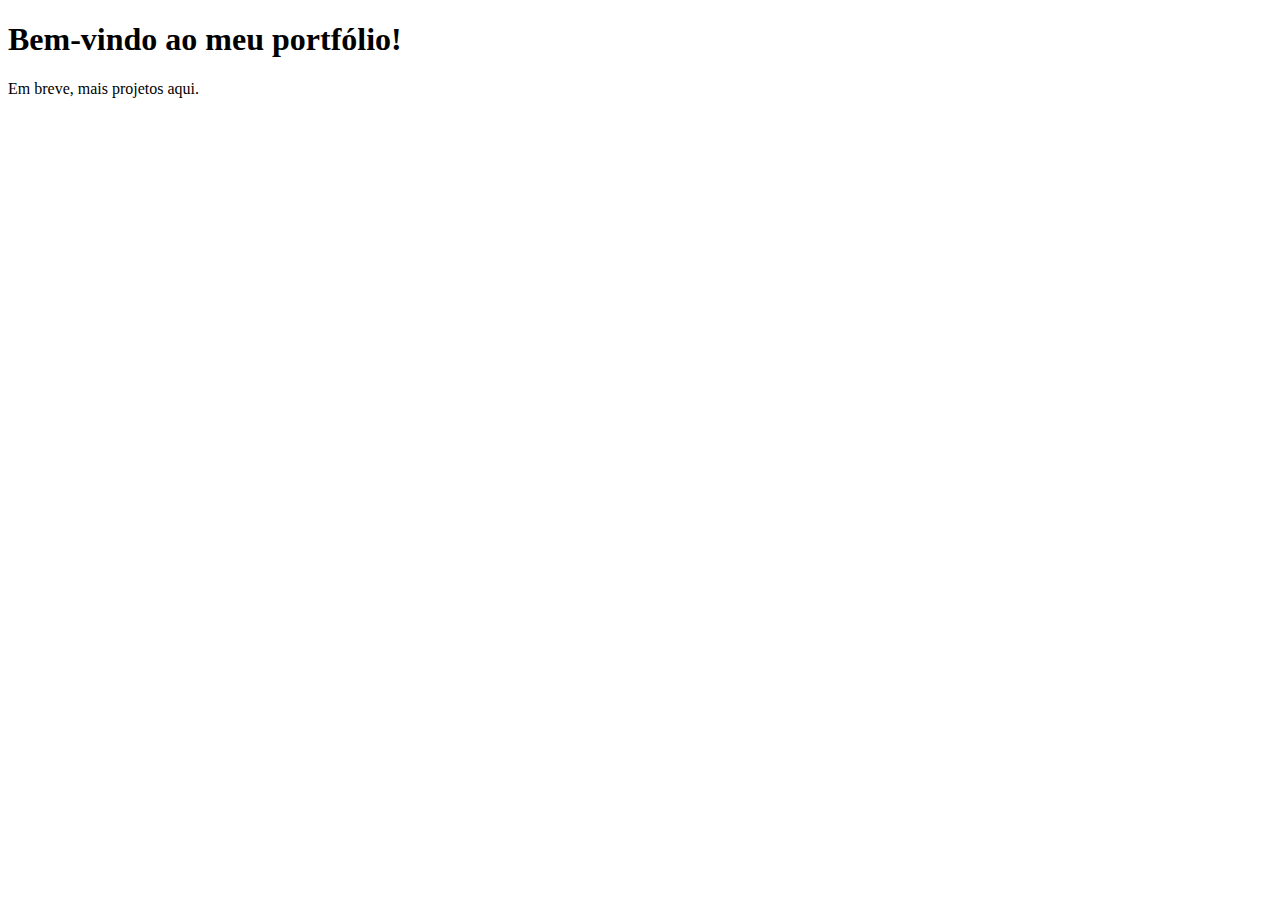
==== index.html @ 1e5122c0 "Create index.html" ====
<!DOCTYPE html>
<html lang="pt-br">
<head>
    <meta charset="UTF-8">
    <meta name="viewport" content="width=device-width, initial-scale=1.0">
    <title>Meu Portfólio</title>
</head>
<body>
    <h1>Bem-vindo ao meu portfólio!</h1>
    <p>Em breve, mais projetos aqui.</p>
</body>
</html>
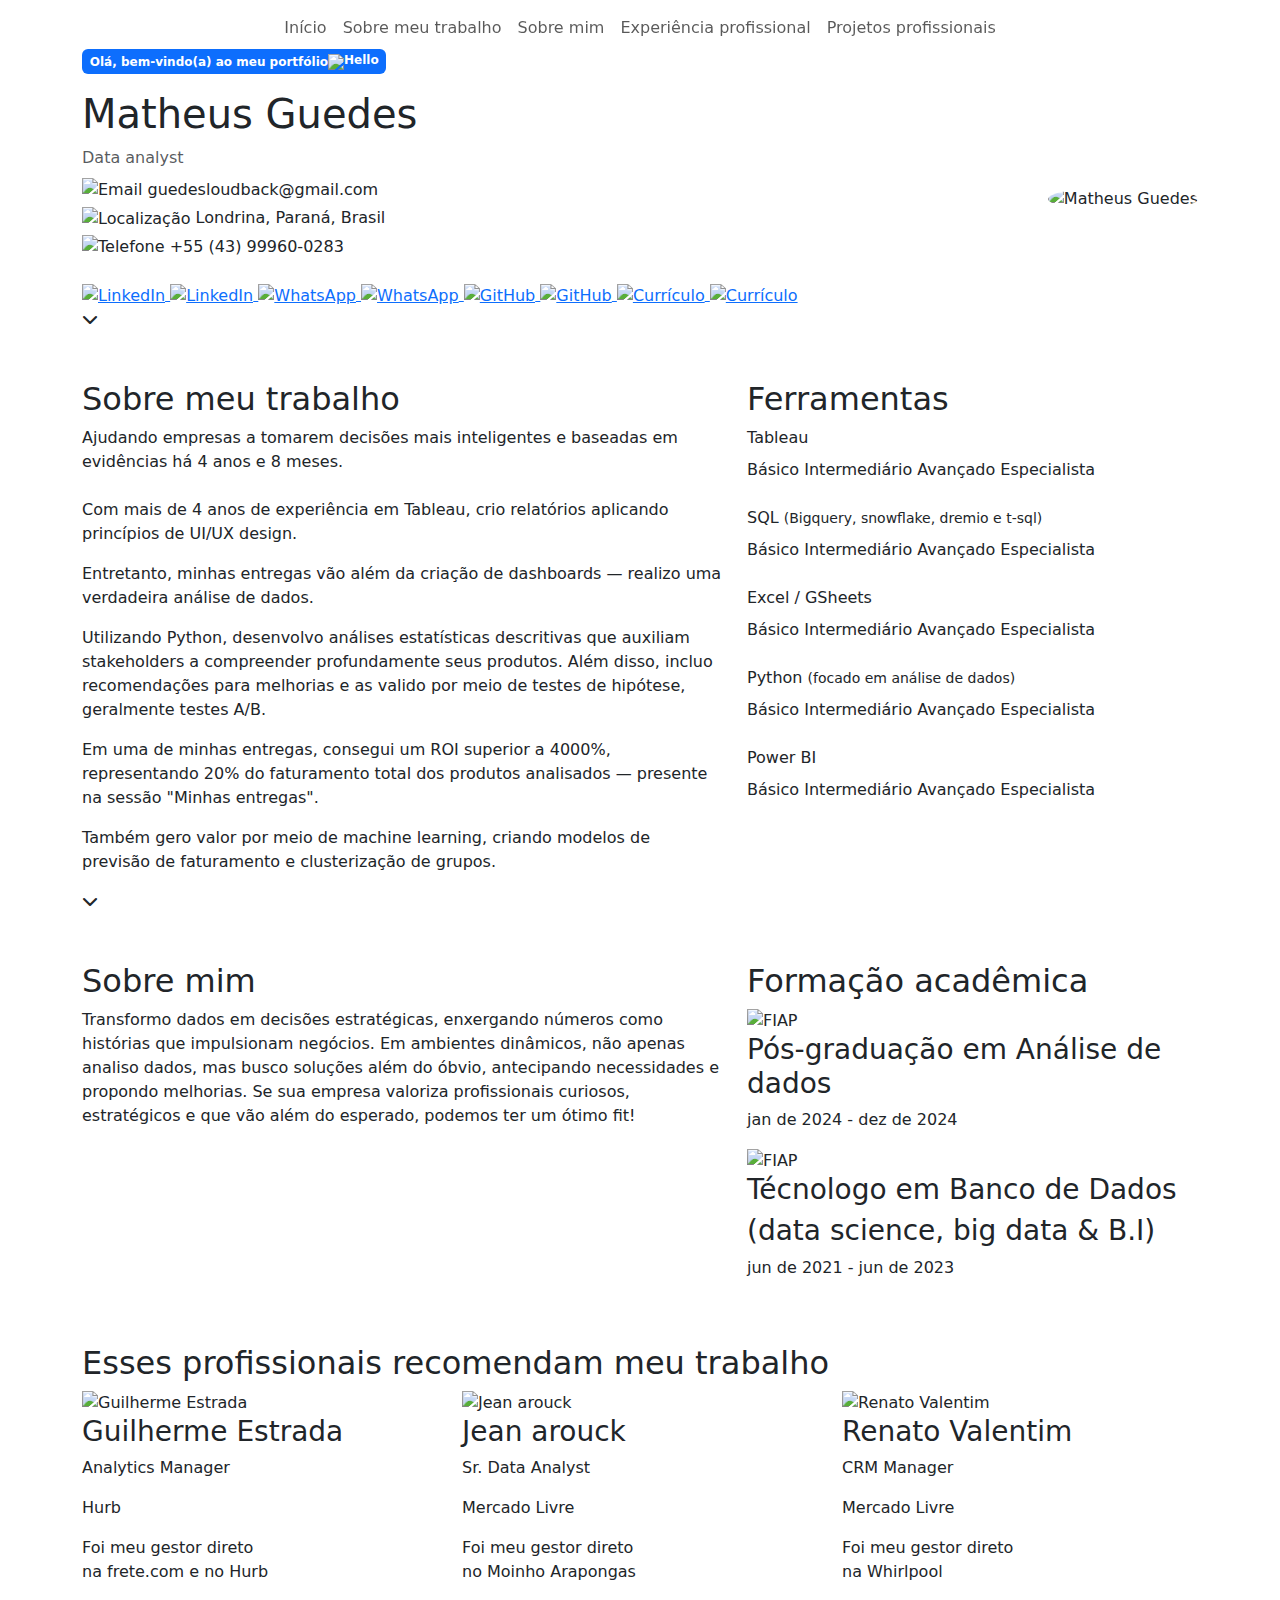
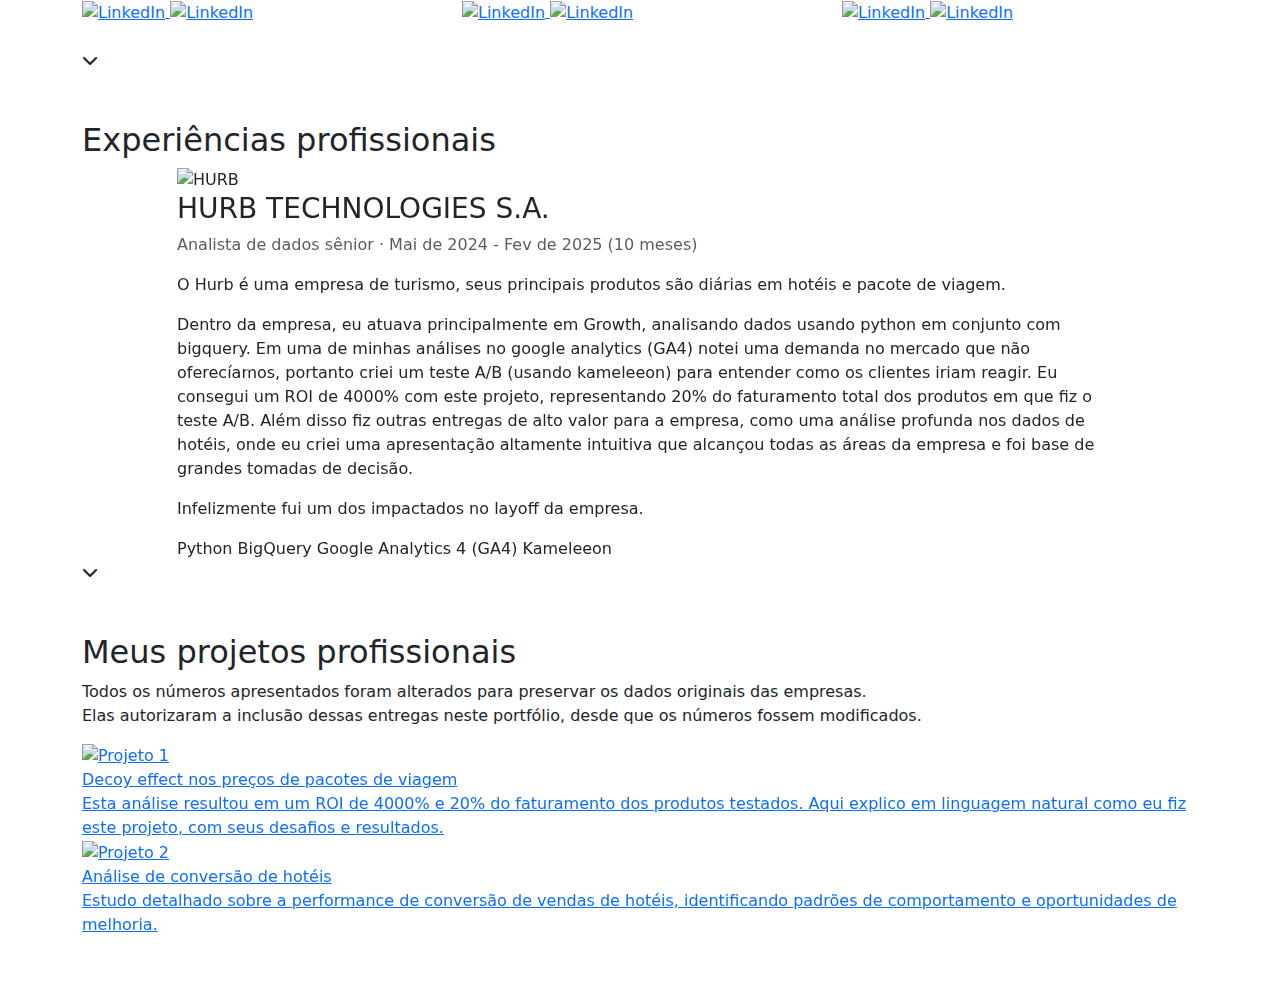
==== commit 4f59302f: "a" ====
--- a/index.html
+++ b/index.html
@@ -1,12 +1,550 @@
 <!DOCTYPE html>
-<html lang="pt-br">
+<html lang="pt-BR">
 <head>
     <meta charset="UTF-8">
     <meta name="viewport" content="width=device-width, initial-scale=1.0">
-    <title>Meu Portfólio</title>
+    <title>Portfólio Matheus Guedes</title>
+    <!-- Bootstrap CSS -->
+    <link href="https://cdn.jsdelivr.net/npm/bootstrap@5.3.0/dist/css/bootstrap.min.css" rel="stylesheet">
+    <!-- Font Awesome -->
+    <link href="https://cdnjs.cloudflare.com/ajax/libs/font-awesome/6.4.0/css/all.min.css" rel="stylesheet">
+    <!-- Google Fonts -->
+    <link href="https://fonts.googleapis.com/css2?family=Inter:wght@400;500;600;700&family=Roboto:wght@400;500;700&display=swap" rel="stylesheet">
+    <!-- Custom CSS -->
+    <link rel="stylesheet" href="css/style.css">
 </head>
 <body>
-    <h1>Bem-vindo ao meu portfólio!</h1>
-    <p>Em breve, mais projetos aqui.</p>
+    <!-- Navegação fixa -->
+    <nav class="navbar navbar-expand-lg fixed-top">
+        <div class="container">
+            <button class="navbar-toggler ms-auto" type="button" data-bs-toggle="collapse" data-bs-target="#navbarNav" aria-controls="navbarNav" aria-expanded="false" aria-label="Toggle navigation">
+                <span class="navbar-toggler-icon"></span>
+            </button>
+            <div class="collapse navbar-collapse justify-content-center" id="navbarNav">
+                <ul class="navbar-nav">
+                    <li class="nav-item">
+                        <a class="nav-link" href="#inicio">Início</a>
+                    </li>
+                    <li class="nav-item">
+                        <a class="nav-link" href="#sobre-trabalho">Sobre meu trabalho</a>
+                    </li>
+                    <li class="nav-item">
+                        <a class="nav-link" href="#sobre-mim">Sobre mim</a>
+                    </li>
+                    <li class="nav-item">
+                        <a class="nav-link" href="#experiencia">Experiência profissional</a>
+                    </li>
+                    <li class="nav-item">
+                        <a class="nav-link" href="#entregas">Projetos profissionais</a>
+                    </li>
+                </ul>
+            </div>
+        </div>
+    </nav>
+
+    <div class="container py-5">
+        <!-- Início -->
+        <section id="inicio" class="mb-5">
+            <div class="row">
+                <div class="col-12">
+                    <div class="badge bg-primary mb-3">Olá, bem-vindo(a) ao meu portfólio<img src="Imagens/hello_gif.gif" alt="Hello" class="hello-gif"></div>
+                </div>
+            </div>
+            <div class="row align-items-center">
+                <div class="col-md-8">
+                    <h1 class="mb-2">Matheus Guedes</h1>
+                    <p class="text-muted mb-2">Data analyst</p>
+                    <p class="mb-1"><img src="Imagens/icone_email.png" alt="Email" class="contact-icon"> guedesloudback@gmail.com</p>
+                    <p class="mb-1"><img src="Imagens/icone_localizacao.png" alt="Localização" class="contact-icon"> Londrina, Paraná, Brasil</p>
+                    <p class="mb-0"><img src="Imagens/icone_telefone.png" alt="Telefone" class="contact-icon"> +55 (43) 99960-0283</p>
+                    <div class="social-icons mt-4">
+                        <a href="https://www.linkedin.com/in/matheusaugustoguedes/" target="_blank" class="social-icon linkedin">
+                            <img src="Imagens/icone_linkedin.png" alt="LinkedIn" class="default">
+                            <img src="Imagens/icone_linkedin_azul.png" alt="LinkedIn" class="hover">
+                        </a>
+                        <a href="https://wa.me/5543999600283" target="_blank" class="social-icon whatsapp">
+                            <img src="Imagens/icone_whatsapp.png" alt="WhatsApp" class="default">
+                            <img src="Imagens/icone_whatsapp_verde.png" alt="WhatsApp" class="hover">
+                        </a>
+                        <a href="https://github.com/guedes220" target="_blank" class="social-icon github">
+                            <img src="Imagens/icone_github.png" alt="GitHub" class="default">
+                            <img src="Imagens/icone_github_roxo.png" alt="GitHub" class="hover">
+                        </a>
+                        <a href="Imagens/Currículo - Matheus Guedes.pdf" download="Currículo - Matheus Guedes.pdf" target="_blank" class="social-icon curriculo">
+                            <img src="Imagens/icone_curriculo.png" alt="Currículo" class="default">
+                            <img src="Imagens/icone_curriculo_azul.png" alt="Currículo" class="hover">
+                        </a>
+                    </div>
+                </div>
+                <div class="col-md-4 text-end">
+                    <img src="Imagens/foto_perfil.jpg" alt="Matheus Guedes" class="rounded-circle profile-img">
+                </div>
+            </div>
+            <div class="scroll-indicator">
+                <i class="fas fa-chevron-down"></i>
+            </div>
+        </section>
+
+        <!-- Sobre meu trabalho -->
+        <section id="sobre-trabalho" class="mb-5">
+            <div class="row">
+                <div class="col-md-7">
+                    <h2>Sobre meu trabalho</h2>
+                    <p class="highlight-text mb-4">
+                        Ajudando empresas a tomarem decisões mais inteligentes e baseadas em evidências há 4 anos e 8 meses.
+                    </p>
+                    <div class="work-description">
+                        <p>Com mais de 4 anos de experiência em Tableau, crio relatórios aplicando princípios de UI/UX design.</p>
+                        <p>Entretanto, minhas entregas vão além da criação de dashboards — realizo uma verdadeira análise de dados.</p>
+                        <p>Utilizando Python, desenvolvo análises estatísticas descritivas que auxiliam stakeholders a compreender profundamente seus produtos. Além disso, incluo recomendações para melhorias e as valido por meio de testes de hipótese, geralmente testes A/B.</p>
+                        <p>Em uma de minhas entregas, consegui um ROI superior a 4000%, representando 20% do faturamento total dos produtos analisados — presente na sessão "Minhas entregas".</p>
+                        <p>Também gero valor por meio de machine learning, criando modelos de previsão de faturamento e clusterização de grupos.</p>
+                    </div>
+                </div>
+                <div class="col-md-5">
+                    <h2>Ferramentas</h2>
+                    <div class="tools-list">
+                        <div class="tool-item mb-4">
+                            <div class="d-flex justify-content-between mb-2">
+                                <span>Tableau</span>
+                            </div>
+                            <div class="skill-level">
+                                <div class="level-indicator filled"></div>
+                                <div class="level-indicator filled"></div>
+                                <div class="level-indicator filled"></div>
+                                <div class="level-indicator filled"></div>
+                            </div>
+                            <div class="skill-labels">
+                                <span>Básico</span>
+                                <span>Intermediário</span>
+                                <span>Avançado</span>
+                                <span>Especialista</span>
+                            </div>
+                        </div>
+                        <div class="tool-item mb-4">
+                            <div class="d-flex justify-content-between mb-2">
+                                <span>SQL <small>(Bigquery, snowflake, dremio e t-sql)</small></span>
+                            </div>
+                            <div class="skill-level">
+                                <div class="level-indicator filled"></div>
+                                <div class="level-indicator filled"></div>
+                                <div class="level-indicator filled"></div>
+                                <div class="level-indicator filled"></div>
+                            </div>
+                            <div class="skill-labels">
+                                <span>Básico</span>
+                                <span>Intermediário</span>
+                                <span>Avançado</span>
+                                <span>Especialista</span>
+                            </div>
+                        </div>
+                        <div class="tool-item mb-4">
+                            <div class="d-flex justify-content-between mb-2">
+                                <span>Excel / GSheets</span>
+                            </div>
+                            <div class="skill-level">
+                                <div class="level-indicator filled"></div>
+                                <div class="level-indicator filled"></div>
+                                <div class="level-indicator filled"></div>
+                                <div class="level-indicator filled"></div>
+                            </div>
+                            <div class="skill-labels">
+                                <span>Básico</span>
+                                <span>Intermediário</span>
+                                <span>Avançado</span>
+                                <span>Especialista</span>
+                            </div>
+                        </div>
+                        <div class="tool-item mb-4">
+                            <div class="d-flex justify-content-between mb-2">
+                                <span>Python <small>(focado em análise de dados)</small></span>
+                            </div>
+                            <div class="skill-level">
+                                <div class="level-indicator filled"></div>
+                                <div class="level-indicator filled"></div>
+                                <div class="level-indicator filled"></div>
+                                <div class="level-indicator"></div>
+                            </div>
+                            <div class="skill-labels">
+                                <span>Básico</span>
+                                <span>Intermediário</span>
+                                <span>Avançado</span>
+                                <span>Especialista</span>
+                            </div>
+                        </div>
+                        <div class="tool-item mb-4">
+                            <div class="d-flex justify-content-between mb-2">
+                                <span>Power BI</span>
+                            </div>
+                            <div class="skill-level">
+                                <div class="level-indicator filled"></div>
+                                <div class="level-indicator filled"></div>
+                                <div class="level-indicator"></div>
+                                <div class="level-indicator"></div>
+                            </div>
+                            <div class="skill-labels">
+                                <span>Básico</span>
+                                <span>Intermediário</span>
+                                <span>Avançado</span>
+                                <span>Especialista</span>
+                            </div>
+                        </div>
+                    </div>
+                </div>
+            </div>
+            <div class="scroll-indicator">
+                <i class="fas fa-chevron-down"></i>
+            </div>
+        </section>
+
+        <!-- Sobre mim -->
+        <section id="sobre-mim" class="mb-5">
+            <div class="row">
+                <div class="col-md-7">
+                    <h2>Sobre mim</h2>
+                    <div class="about-content">
+                        <p>Transformo dados em decisões estratégicas, enxergando números como histórias que impulsionam negócios. Em ambientes dinâmicos, não apenas analiso dados, mas busco soluções além do óbvio, antecipando necessidades e propondo melhorias. Se sua empresa valoriza profissionais curiosos, estratégicos e que vão além do esperado, podemos ter um ótimo fit!
+
+
+
+
+
+
+
+                        </p>
+                    </div>
+                </div>
+                <div class="col-md-5">
+                    <h2>Formação acadêmica</h2>
+                    <div class="education-timeline">
+                        <div class="education-item">
+                            <div class="education-logo">
+                                <img src="Imagens/fiap.png" alt="FIAP">
+                            </div>
+                            <div class="education-info">
+                                <h3>Pós-graduação em Análise de dados</h3>
+                                <p class="period">jan de 2024 - dez de 2024</p>
+                            </div>
+                        </div>
+                        <div class="education-item">
+                            <div class="education-logo">
+                                <img src="Imagens/fiap.png" alt="FIAP">
+                            </div>
+                            <div class="education-info">
+                                <h3>Técnologo em Banco de Dados</h3>
+                                <h3>(data science, big data & B.I)</h3>
+                                <p class="period">jun de 2021 - jun de 2023</p>
+                            </div>
+                        </div>
+                    </div>
+                </div>
+            </div>
+
+            <h2 class="mt-5">Esses profissionais recomendam meu trabalho</h2>
+            <!-- Desktop Layout -->
+            <div class="row d-none d-md-flex">
+                <div class="col-md-4 mb-4">
+                    <div class="recommendation-card">
+                        <img src="Imagens/guilherme.jpg" alt="Guilherme Estrada" class="recommender-img">
+                        <h3>Guilherme Estrada</h3>
+                        <p>Analytics Manager</p>
+                        <p>Hurb</p>
+                        <p class="recommendation-text">Foi meu gestor direto<br> na frete.com e no Hurb</p>
+                        <a href="https://www.linkedin.com/in/guilhermeestrada/" target="_blank" class="recommendation-linkedin">
+                            <img src="Imagens/icone_linkedin.png" alt="LinkedIn" class="default">
+                            <img src="Imagens/icone_linkedin_azul.png" alt="LinkedIn" class="hover">
+                        </a>
+                    </div>
+                </div>
+                <div class="col-md-4 mb-4">
+                    <div class="recommendation-card">
+                        <img src="Imagens/jean.jpg" alt="Jean arouck" class="recommender-img">
+                        <h3>Jean arouck</h3>
+                        <p>Sr. Data Analyst</p>
+                        <p>Mercado Livre</p>
+                        <p class="recommendation-text">Foi meu gestor direto<br> no Moinho Arapongas</p>
+                        <a href="https://www.linkedin.com/in/jeanarouck/" target="_blank" class="recommendation-linkedin">
+                            <img src="Imagens/icone_linkedin.png" alt="LinkedIn" class="default">
+                            <img src="Imagens/icone_linkedin_azul.png" alt="LinkedIn" class="hover">
+                        </a>
+                    </div>
+                </div>
+                <div class="col-md-4 mb-4">
+                    <div class="recommendation-card">
+                        <img src="Imagens/renato.jpg" alt="Renato Valentim" class="recommender-img">
+                        <h3>Renato Valentim</h3>
+                        <p>CRM Manager</p>
+                        <p>Mercado Livre</p>
+                        <p class="recommendation-text">Foi meu gestor direto<br> na Whirlpool</p>
+                        <a href="https://www.linkedin.com/in/renato-valentin-34b9bb12b/" target="_blank" class="recommendation-linkedin">
+                            <img src="Imagens/icone_linkedin.png" alt="LinkedIn" class="default">
+                            <img src="Imagens/icone_linkedin_azul.png" alt="LinkedIn" class="hover">
+                        </a>
+                    </div>
+                </div>
+            </div>
+
+            <!-- Mobile Carousel -->
+            <div id="recommendationsCarousel" class="carousel slide d-md-none" data-bs-ride="false" data-bs-interval="false">
+                <div class="carousel-inner">
+                    <div class="carousel-item active">
+                        <div class="recommendation-card">
+                            <img src="Imagens/guilherme.jpg" alt="Guilherme Estrada" class="recommender-img">
+                            <h3>Guilherme Estrada</h3>
+                            <p>Analytics Manager</p>
+                            <p>Hurb</p>
+                            <p class="recommendation-text">Foi meu gestor direto<br> na frete.com e no Hurb</p>
+                            <a href="https://www.linkedin.com/in/guilhermeestrada/" target="_blank" class="recommendation-linkedin">
+                                <img src="Imagens/icone_linkedin.png" alt="LinkedIn" class="default">
+                                <img src="Imagens/icone_linkedin_azul.png" alt="LinkedIn" class="hover">
+                            </a>
+                        </div>
+                    </div>
+                    <div class="carousel-item">
+                        <div class="recommendation-card">
+                            <img src="Imagens/jean.jpg" alt="Jean arouck" class="recommender-img">
+                            <h3>Jean arouck</h3>
+                            <p>Sr. Data Analyst</p>
+                            <p>Mercado Livre</p>
+                            <p class="recommendation-text">Foi meu gestor direto<br> no Moinho Arapongas</p>
+                            <a href="https://www.linkedin.com/in/jeanarouck/" target="_blank" class="recommendation-linkedin">
+                                <img src="Imagens/icone_linkedin.png" alt="LinkedIn" class="default">
+                                <img src="Imagens/icone_linkedin_azul.png" alt="LinkedIn" class="hover">
+                            </a>
+                        </div>
+                    </div>
+                    <div class="carousel-item">
+                        <div class="recommendation-card">
+                            <img src="Imagens/renato.jpg" alt="Renato Valentim" class="recommender-img">
+                            <h3>Renato Valentim</h3>
+                            <p>CRM Manager</p>
+                            <p>Mercado Livre</p>
+                            <p class="recommendation-text">Foi meu gestor direto<br> na Whirlpool</p>
+                            <a href="https://www.linkedin.com/in/renato-valentin-34b9bb12b/" target="_blank" class="recommendation-linkedin">
+                                <img src="Imagens/icone_linkedin.png" alt="LinkedIn" class="default">
+                                <img src="Imagens/icone_linkedin_azul.png" alt="LinkedIn" class="hover">
+                            </a>
+                        </div>
+                    </div>
+                </div>
+                
+                <!-- Navigation Container -->
+                <div class="carousel-navigation-container">
+                    <button class="carousel-control-prev" type="button" data-bs-target="#recommendationsCarousel" data-bs-slide="prev" data-bs-toggle="tooltip" data-bs-placement="top" title="Recomendação anterior">
+                        <i class="fas fa-chevron-left"></i>
+                        <span class="visually-hidden">Anterior</span>
+                    </button>
+                    
+                    <div class="carousel-indicators">
+                        <button type="button" data-bs-target="#recommendationsCarousel" data-bs-slide-to="0" class="active" aria-current="true" aria-label="Recomendação 1"></button>
+                        <button type="button" data-bs-target="#recommendationsCarousel" data-bs-slide-to="1" aria-label="Recomendação 2"></button>
+                        <button type="button" data-bs-target="#recommendationsCarousel" data-bs-slide-to="2" aria-label="Recomendação 3"></button>
+                    </div>
+                    
+                    <button class="carousel-control-next" type="button" data-bs-target="#recommendationsCarousel" data-bs-slide="next" data-bs-toggle="tooltip" data-bs-placement="top" title="Próxima recomendação">
+                        <i class="fas fa-chevron-right"></i>
+                        <span class="visually-hidden">Próximo</span>
+                    </button>
+                </div>
+            </div>
+
+            <div class="scroll-indicator">
+                <i class="fas fa-chevron-down"></i>
+            </div>
+        </section>
+
+        <!-- Experiência profissional -->
+        <section id="experiencia" class="mb-5">
+            <h2>Experiências profissionais</h2>
+            <div class="row justify-content-center">
+                <div class="col-md-10">
+                    <div id="experienceCarousel" class="carousel slide" data-bs-ride="false" data-bs-interval="false" data-bs-touch="true">
+                        <div class="carousel-inner">
+                            <!-- HURB -->
+                            <div class="carousel-item active">
+                                <div class="experience-item">
+                                    <div class="experience-header">
+                                        <div class="company-logo">
+                                            <img src="Imagens/hurb_logo.png" alt="HURB">
+                                        </div>
+                                        <div class="company-info">
+                                            <h3>HURB TECHNOLOGIES S.A.</h3>
+                                            <p class="text-muted">Analista de dados sênior · Mai de 2024 - Fev de 2025 (10 meses)</p>
+                                        </div>
+                                    </div>
+                                    <p class="experience-description"><span class="experience-highlight">O Hurb é uma empresa de turismo, seus principais produtos são diárias em hotéis e pacote de viagem.</span></p>
+                                    <p class="experience-description"> Dentro da empresa, eu atuava principalmente em Growth, analisando dados usando python em conjunto com bigquery. Em uma de minhas análises no google analytics (GA4) notei uma demanda no mercado que não oferecíamos, portanto criei um teste A/B (usando kameleeon) para entender como os clientes iriam reagir.
+                                    Eu consegui um ROI de 4000% com este projeto, representando 20% do faturamento total dos produtos em que fiz o teste A/B. Além disso fiz outras entregas de alto valor para a empresa, como uma análise profunda nos dados de hotéis, onde eu criei uma apresentação altamente intuitiva que alcançou todas as áreas da empresa e foi base de grandes tomadas de decisão.</p>
+                                    <p class="experience-description"><span class="experience-highlight">Infelizmente fui um dos impactados no layoff da empresa.</span></p>
+                                    <div class="experience-skills">
+                                        <span class="skill-badge">Python</span>
+                                        <span class="skill-badge">BigQuery</span>
+                                        <span class="skill-badge">Google Analytics 4 (GA4)</span>
+                                        <span class="skill-badge">Kameleeon</span>
+                                    </div>
+                                </div>
+                            </div>
+
+                            <!-- FRETE.COM -->
+                            <div class="carousel-item">
+                                <div class="experience-item">
+                                    <div class="experience-header">
+                                        <div class="company-logo">
+                                            <img src="Imagens/frete_logo.png" alt="FRETE.COM">
+                                        </div>
+                                        <div class="company-info">
+                                            <h3>FRETE.COM</h3>
+                                            <p class="text-muted">Analista de dados & BI · Abr de 2023 - Mai de 2024 (1 ano e 2 meses)</p>
+                                        </div>
+                                    </div>
+                                    <p class="experience-description"><span class="experience-highlight">A frete.com é uma logtech unicórnio, ela é conhecida popularmente por ser "o uber do caminhoneiro", pois seu aplicativo Fretebras trabalha conectando motoristas de caminhão à empresas com demanda de frete.</span></p>
+                                    <p class="experience-description">Dentro da empresa, trabalhava no setor comercial, com foco nos clientes estratégicos da empresa (key accounts). Usava snowflake para criar consultas SQL que alimentavam os relatórios que eu criava no Tableau. Tínhamos um foco grande na qualidade de dados, eu criei uma forma dos usuários verem em tempo real a qualidade dos dados no relatório em que ele estava analisando. Padronizei visualmente todos os relatórios do Tableau, usando táticas de UI/UX design. Fui o responsável pelo projeto de Self-service analytics da empresa, onde o foco era com que os colaboradores conseguissem criar seus próprios relatórios, ensinei 30+ pessoas a usar Tableau. Para esse projeto tive também que padronizar o consumo de dados, criando diversas tabelas One Big Table, para centralizar os dados.</p>
+                                    <div class="experience-skills">
+                                        <span class="skill-badge">Python</span>
+                                        <span class="skill-badge">Tableau</span>
+                                        <span class="skill-badge">Snowflake</span>
+                                        <span class="skill-badge">Dremio</span>
+                                    </div>
+                                </div>
+                            </div>
+
+                            <!-- WHIRLPOOL -->
+                            <div class="carousel-item">
+                                <div class="experience-item">
+                                    <div class="experience-header">
+                                        <div class="company-logo">
+                                            <img src="Imagens/whirlpool_logo.png" alt="WHIRLPOOL S.A">
+                                        </div>
+                                        <div class="company-info">
+                                            <h3>WHIRLPOOL S.A</h3>
+                                            <p class="text-muted">Consultor analista de business intelligence PL · Dez de 2021 - Abr de 2023 (1 meses e 5 meses)</p>
+                                        </div>
+                                    </div>
+                                    <p class="experience-description"><span class="experience-highlight">A Whirlpool é uma gigante global, no Brasil ela é conhecida pelas marcas Brastemp, Consul e Kitchen Aid.</span></p>
+                                    <p class="experience-description">Atuei no setor de Trade Marketing, focado na criação de relatórios no Tableau. Utilizava BigQuery para desenvolver consultas SQL que alimentavam essas análises. Minha principal entrega foi um relatório de análise de preços, que comparava os valores dos produtos da empresa com os dos concorrentes, permitindo identificar o preço ideal para cada item e seu principal rival no mercado. Esse relatório embasou decisões estratégicas. Além disso, desenvolvi um script em Python que enviava automaticamente e-mails diários com imagens de relatórios para a diretoria.</p>
+                                    <div class="experience-skills">
+                                        <span class="skill-badge">Python</span>
+                                        <span class="skill-badge">Tableau</span>
+                                        <span class="skill-badge">BigQuery</span>
+                                    </div>
+                                </div>
+                            </div>
+
+                            <!-- MOINHO ARAPONGAS -->
+                            <div class="carousel-item">
+                                <div class="experience-item">
+                                    <div class="experience-header">
+                                        <div class="company-logo">
+                                            <img src="Imagens/moinho_logo.png" alt="MOINHO ARAPONGAS S/A">
+                                        </div>
+                                        <div class="company-info">
+                                            <h3>MOINHO ARAPONGAS S/A</h3>
+                                            <p class="text-muted">Analista de business intelligence JR · Out de 2020 - Dez de 2021 (1 ano e 3 meses)</p>
+                                        </div>
+                                    </div>
+                                    <p class="experience-description"><span class="experience-highlight">Se destaca pela produção de farinhas de trigo e massas alimentícias de alta qualidade.</span></p>
+                                    <p class="experience-description">Desenvolvia relatórios no Tableau para diversas áreas da empresa, com foco no setor comercial. 
+                                        Utilizava SQL Server para consumir e realizar ETL dos dados do Protheus (TOTVS). Além disso, criava e atualizava planilhas inteligentes no Excel para apoiar a equipe de produção. 
+                                        No dia a dia, identificava desafios do setor comercial e implementava soluções para otimizar a tomada de decisão, incluindo a distribuição de metas dos vendedores.Minha principal entrega foi a criação de um bot no Telegram, desenvolvido em Python, que enviava automaticamente imagens de relatórios do Tableau para os vendedores, permitindo que acompanhassem seu progresso em tempo real.</p>
+                                    <div class="experience-skills">
+                                        <span class="skill-badge">Python</span>
+                                        <span class="skill-badge">Tableau</span>
+                                        <span class="skill-badge">SQL Server</span>
+                                    </div>
+                                </div>
+                            </div>
+                        </div>
+                        
+                        <!-- Navigation Container -->
+                        <div class="carousel-navigation-container">
+                            <button class="carousel-control-prev" type="button" data-bs-target="#experienceCarousel" data-bs-slide="prev" data-bs-toggle="tooltip" data-bs-placement="top" title="Experiência anterior">
+                                <i class="fas fa-chevron-left"></i>
+                                <span class="visually-hidden">Anterior</span>
+                            </button>
+                            
+                            <div class="carousel-indicators">
+                                <button type="button" data-bs-target="#experienceCarousel" data-bs-slide-to="0" class="active" aria-current="true" aria-label="Experiência 1" data-bs-toggle="tooltip" data-bs-placement="top" title="HURB"></button>
+                                <button type="button" data-bs-target="#experienceCarousel" data-bs-slide-to="1" aria-label="Experiência 2" data-bs-toggle="tooltip" data-bs-placement="top" title="FRETE.COM"></button>
+                                <button type="button" data-bs-target="#experienceCarousel" data-bs-slide-to="2" aria-label="Experiência 3" data-bs-toggle="tooltip" data-bs-placement="top" title="WHIRLPOOL"></button>
+                                <button type="button" data-bs-target="#experienceCarousel" data-bs-slide-to="3" aria-label="Experiência 4" data-bs-toggle="tooltip" data-bs-placement="top" title="MOINHO ARAPONGAS"></button>
+                            </div>
+                            
+                            <button class="carousel-control-next" type="button" data-bs-target="#experienceCarousel" data-bs-slide="next" data-bs-toggle="tooltip" data-bs-placement="top" title="Próxima experiência">
+                                <i class="fas fa-chevron-right"></i>
+                                <span class="visually-hidden">Próximo</span>
+                            </button>
+                        </div>
+                    </div>
+                </div>
+            </div>
+            <div class="scroll-indicator">
+                <i class="fas fa-chevron-down"></i>
+            </div>
+        </section>
+
+        <!-- Minhas entregas -->
+        <section id="entregas">
+            <h2>Meus projetos profissionais</h2>
+            <p class="disclaimer-text">
+                Todos os números apresentados foram alterados para preservar os dados originais das empresas.<br>
+                Elas autorizaram a inclusão dessas entregas neste portfólio, desde que os números fossem modificados.
+            </p>
+            <div id="projectsCarousel" class="carousel slide" data-bs-ride="false" data-bs-interval="false">
+                <div class="carousel-inner">
+                    <div class="carousel-item active">
+                        <div class="projects-grid">
+                            <a href="projeto-decoy-effect.html" target="_blank" class="project-item">
+                                <img src="Imagens/img_card_1.png" alt="Projeto 1" class="project-image">
+                                <div class="project-title">Decoy effect nos preços de pacotes de viagem</div>
+                                <div class="project-description">Esta análise resultou em um ROI de 4000% e 20% do faturamento dos produtos testados. Aqui explico em linguagem natural como eu fiz este projeto, com seus desafios e resultados.</div>
+                            </a>
+                            <a href="projeto-conversao-hoteis.html" target="_blank" class="project-item">
+                                <img src="Imagens/img_card_2.png" alt="Projeto 2" class="project-image">
+                                <div class="project-title">Análise de conversão de hotéis</div>
+                                <div class="project-description">Estudo detalhado sobre a performance de conversão de vendas de hotéis, identificando padrões de comportamento e oportunidades de melhoria.</div>
+                            </a>
+                        </div>
+                    </div>
+                    <div class="carousel-item">
+                        <div class="projects-grid">
+                            <a href="projeto-erro-qualidade.html" target="_blank" class="project-item">
+                                <img src="Imagens/img_card_3.png" alt="Projeto 3" class="project-image">
+                                <div class="project-title">Erros de qualidade de dados em tempo real no dashboard</div>
+                                <div class="project-description">O que você faz quando um dashboard amplamente utilizado está com alguma incosistência nos dados?<br> Até você avisar para todas as pessoas sobre o problema pode ser tarde demais e alguém tomar decisões baseadas em dados inconsistentes.<br> A não ser que esta inconsistência seja mostrada no próprio relatório, em tempo real.</div>
+                            </a>
+                            <a href="google.com" target="_blank" class="project-item">
+                                <img src="Imagens/img_card_4.png" alt="Projeto 4" class="project-image">
+                                <div class="project-title">Em desenvolvimento</div>
+                                <div class="project-description">Em desenvolvimento, disponível em breve.</div>
+                            </a>
+                        </div>
+                    </div>
+                </div>
+                
+                <!-- Navigation Container -->
+                <div class="carousel-navigation-container">
+                    <button class="carousel-control-prev" type="button" data-bs-target="#projectsCarousel" data-bs-slide="prev" data-bs-toggle="tooltip" data-bs-placement="top" title="Projetos anteriores">
+                        <i class="fas fa-chevron-left"></i>
+                        <span class="visually-hidden">Anterior</span>
+                    </button>
+                    
+                    <div class="carousel-indicators">
+                        <button type="button" data-bs-target="#projectsCarousel" data-bs-slide-to="0" class="active" aria-current="true" aria-label="Slide 1"></button>
+                        <button type="button" data-bs-target="#projectsCarousel" data-bs-slide-to="1" aria-label="Slide 2"></button>
+                    </div>
+                    
+                    <button class="carousel-control-next" type="button" data-bs-target="#projectsCarousel" data-bs-slide="next" data-bs-toggle="tooltip" data-bs-placement="top" title="Próximos projetos">
+                        <i class="fas fa-chevron-right"></i>
+                        <span class="visually-hidden">Próximo</span>
+                    </button>
+                </div>
+            </div>
+        </section>
+    </div>
+
+    <!-- Bootstrap JS -->
+    <script src="https://cdn.jsdelivr.net/npm/bootstrap@5.3.0/dist/js/bootstrap.bundle.min.js"></script>
+    <!-- Custom JS -->
+    <script src="js/main.js"></script>
 </body>
 </html>
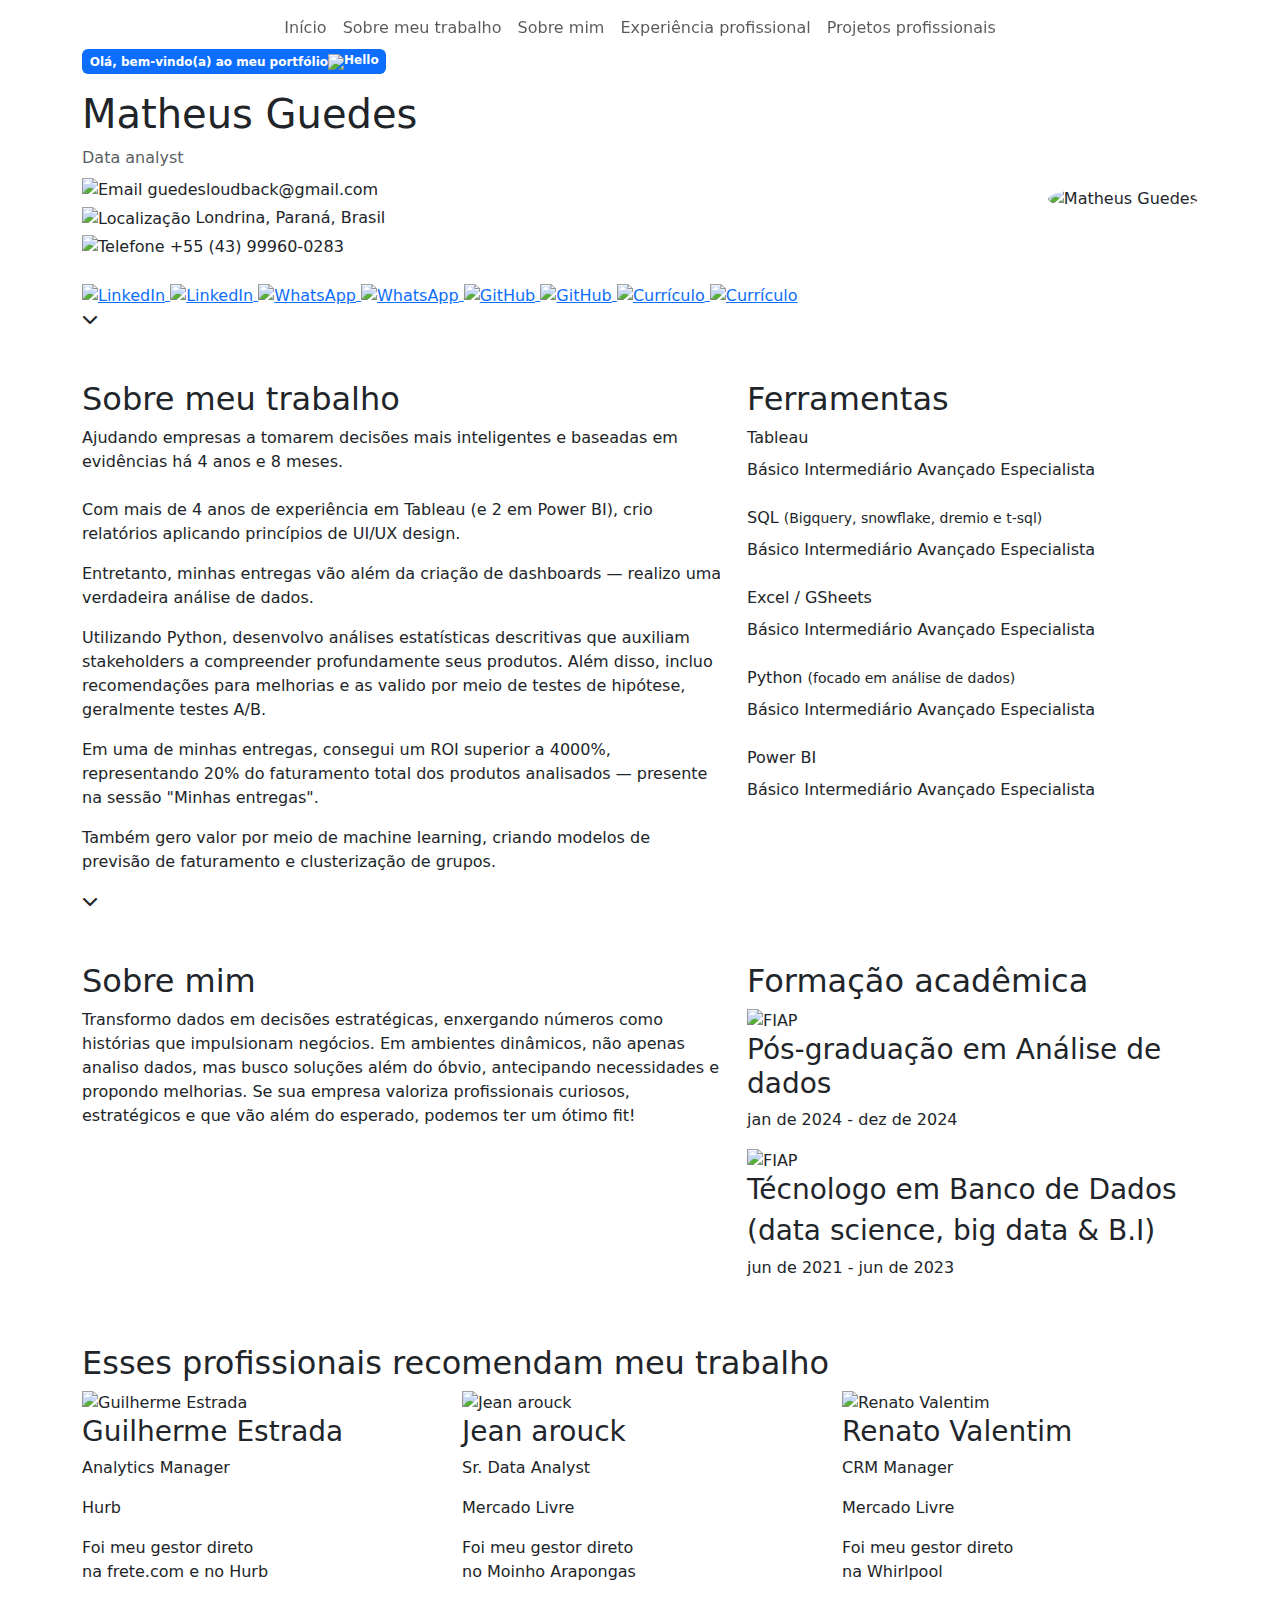
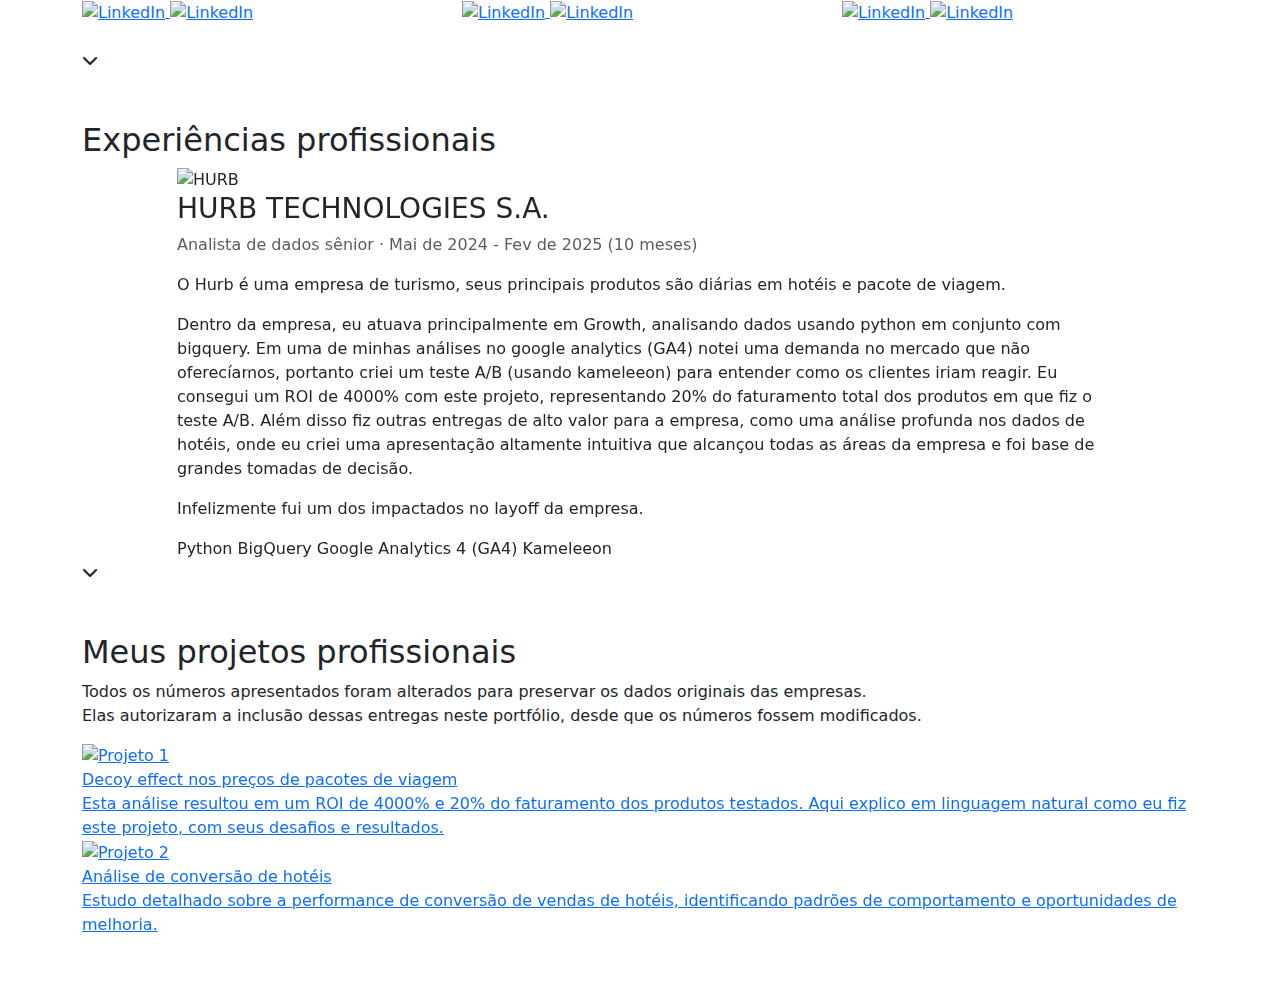
==== commit 7ab75920: "Update index.html" ====
--- a/index.html
+++ b/index.html
@@ -70,7 +70,7 @@
                             <img src="Imagens/icone_github.png" alt="GitHub" class="default">
                             <img src="Imagens/icone_github_roxo.png" alt="GitHub" class="hover">
                         </a>
-                        <a href="Imagens/Currículo - Matheus Guedes.pdf" download="Currículo - Matheus Guedes.pdf" target="_blank" class="social-icon curriculo">
+                        <a href="curriculo.pdf" download="curriculo_matheus_guedes.pdf" target="_blank" class="social-icon curriculo">
                             <img src="Imagens/icone_curriculo.png" alt="Currículo" class="default">
                             <img src="Imagens/icone_curriculo_azul.png" alt="Currículo" class="hover">
                         </a>
@@ -94,7 +94,7 @@
                         Ajudando empresas a tomarem decisões mais inteligentes e baseadas em evidências há 4 anos e 8 meses.
                     </p>
                     <div class="work-description">
-                        <p>Com mais de 4 anos de experiência em Tableau, crio relatórios aplicando princípios de UI/UX design.</p>
+                        <p>Com mais de 4 anos de experiência em Tableau (e 2 em Power BI), crio relatórios aplicando princípios de UI/UX design.</p>
                         <p>Entretanto, minhas entregas vão além da criação de dashboards — realizo uma verdadeira análise de dados.</p>
                         <p>Utilizando Python, desenvolvo análises estatísticas descritivas que auxiliam stakeholders a compreender profundamente seus produtos. Além disso, incluo recomendações para melhorias e as valido por meio de testes de hipótese, geralmente testes A/B.</p>
                         <p>Em uma de minhas entregas, consegui um ROI superior a 4000%, representando 20% do faturamento total dos produtos analisados — presente na sessão "Minhas entregas".</p>
@@ -179,7 +179,7 @@
                             <div class="skill-level">
                                 <div class="level-indicator filled"></div>
                                 <div class="level-indicator filled"></div>
-                                <div class="level-indicator"></div>
+                                <div class="level-indicator filled"></div>
                                 <div class="level-indicator"></div>
                             </div>
                             <div class="skill-labels">
@@ -398,10 +398,11 @@
                                         </div>
                                     </div>
                                     <p class="experience-description"><span class="experience-highlight">A frete.com é uma logtech unicórnio, ela é conhecida popularmente por ser "o uber do caminhoneiro", pois seu aplicativo Fretebras trabalha conectando motoristas de caminhão à empresas com demanda de frete.</span></p>
-                                    <p class="experience-description">Dentro da empresa, trabalhava no setor comercial, com foco nos clientes estratégicos da empresa (key accounts). Usava snowflake para criar consultas SQL que alimentavam os relatórios que eu criava no Tableau. Tínhamos um foco grande na qualidade de dados, eu criei uma forma dos usuários verem em tempo real a qualidade dos dados no relatório em que ele estava analisando. Padronizei visualmente todos os relatórios do Tableau, usando táticas de UI/UX design. Fui o responsável pelo projeto de Self-service analytics da empresa, onde o foco era com que os colaboradores conseguissem criar seus próprios relatórios, ensinei 30+ pessoas a usar Tableau. Para esse projeto tive também que padronizar o consumo de dados, criando diversas tabelas One Big Table, para centralizar os dados.</p>
+                                    <p class="experience-description">Dentro da empresa, trabalhava no setor comercial, com foco nos clientes estratégicos da empresa (key accounts). Usava snowflake para criar consultas SQL que alimentavam os relatórios que eu criava no Tableau (e também no Power BI). Tínhamos um foco grande na qualidade de dados, eu criei uma forma dos usuários verem em tempo real a qualidade dos dados no relatório em que ele estava analisando. Padronizei visualmente todos os relatórios do Tableau, usando táticas de UI/UX design. Fui o responsável pelo projeto de Self-service analytics da empresa, onde o foco era com que os colaboradores conseguissem criar seus próprios relatórios, ensinei 30+ pessoas a usar Tableau. Para esse projeto tive também que padronizar o consumo de dados, criando diversas tabelas One Big Table, para centralizar os dados.</p>
                                     <div class="experience-skills">
                                         <span class="skill-badge">Python</span>
                                         <span class="skill-badge">Tableau</span>
+                                        <span class="skill-badge">Power BI</span>
                                         <span class="skill-badge">Snowflake</span>
                                         <span class="skill-badge">Dremio</span>
                                     </div>
@@ -443,12 +444,13 @@
                                         </div>
                                     </div>
                                     <p class="experience-description"><span class="experience-highlight">Se destaca pela produção de farinhas de trigo e massas alimentícias de alta qualidade.</span></p>
-                                    <p class="experience-description">Desenvolvia relatórios no Tableau para diversas áreas da empresa, com foco no setor comercial. 
+                                    <p class="experience-description">Desenvolvia relatórios no Tableau e Power BI para diversas áreas da empresa, com foco no setor comercial. 
                                         Utilizava SQL Server para consumir e realizar ETL dos dados do Protheus (TOTVS). Além disso, criava e atualizava planilhas inteligentes no Excel para apoiar a equipe de produção. 
                                         No dia a dia, identificava desafios do setor comercial e implementava soluções para otimizar a tomada de decisão, incluindo a distribuição de metas dos vendedores.Minha principal entrega foi a criação de um bot no Telegram, desenvolvido em Python, que enviava automaticamente imagens de relatórios do Tableau para os vendedores, permitindo que acompanhassem seu progresso em tempo real.</p>
                                     <div class="experience-skills">
                                         <span class="skill-badge">Python</span>
                                         <span class="skill-badge">Tableau</span>
+                                        <span class="skill-badge">Power BI</span>
                                         <span class="skill-badge">SQL Server</span>
                                     </div>
                                 </div>
@@ -547,4 +549,4 @@
     <!-- Custom JS -->
     <script src="js/main.js"></script>
 </body>
-</html>
+</html>